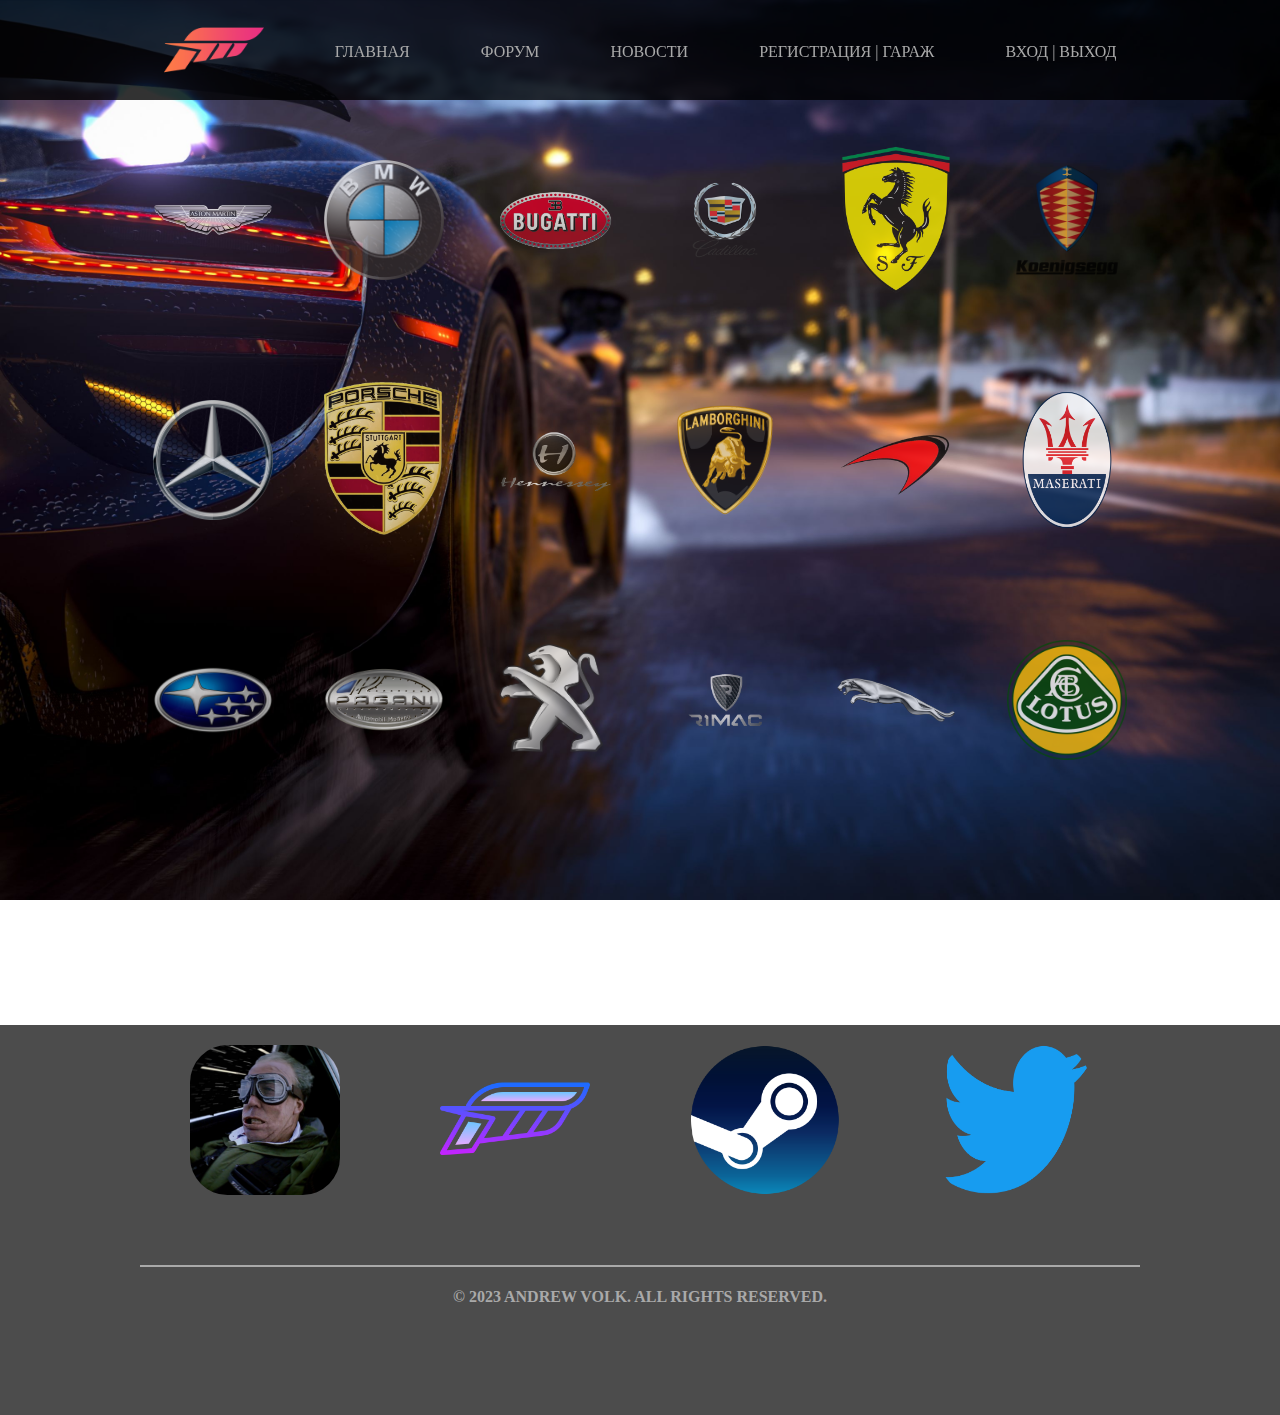
==== auto.html @ a8a1ef6e "add auto" ====
<!DOCTYPE html>
<html lang="en">
<head>
    <meta charset="UTF-8">
    <title>Главная страница</title>
    <link rel="stylesheet" href="./css/style.css">
</head>
<body>

      <div class="head">
        <div class="in_head">

          <div class="box_img_logo">
            <img src="./img/logo.png" alt="">
          </div>

            <a href="index.html">Главная</a>
            <a href="">Форум</a>
            <a href="news.html">Новости</a>
            <a href="">Регистрация | Гараж</a>
            <a href="">Вход | Выход</a>

        </div>
      </div>

<div class="page">
    <div class="in_page">

          <div class="box_brand">
            <div class="in_box_brand" enctype="multipart/form-data">
              <a href="#"></a>
              <img src="./img/brand/Aston_Martin.png" alt="">
            </div>
            <div class="text_box_brand">
              <p>Aston Martin</p>
            </div>
          </div>

          <div class="box_brand">
            <div class="in_box_brand" enctype="multipart/form-data">
              <a href="#"></a>
              <img src="./img/brand/bmw.png" alt="">
            </div>
            <div class="text_box_brand">
              <p>B M W</p>
            </div>
          </div>

          <div class="box_brand">
            <div class="in_box_brand" enctype="multipart/form-data">
              <a href="#"></a>
              <img src="./img/brand/bugatti.png" alt="">
            </div>
            <div class="text_box_brand">
              <p>Bugatti</p>
            </div>
          </div>

          <div class="box_brand">
            <div class="in_box_brand" enctype="multipart/form-data">
              <a href="#"></a>
              <img src="./img/brand/cadillac.png" alt="">
            </div>
            <div class="text_box_brand">
              <p>Cadillac</p>
            </div>
          </div>

          <div class="box_brand">
            <div class="in_box_brand" enctype="multipart/form-data">
              <a href="#"></a>
              <img src="./img/brand/ferrari.png" alt="">
            </div>
            <div class="text_box_brand">
              <p>Ferrari</p>
            </div>
          </div>

          <div class="box_brand">
            <div class="in_box_brand" enctype="multipart/form-data">
              <a href="#"></a>
              <img src="./img/brand/Koenigsegg.png" alt="">
            </div>
            <div class="text_box_brand">
              <p>Koenigsegg</p>
            </div>
          </div>

          <div class="box_brand">
            <div class="in_box_brand" enctype="multipart/form-data">
              <a href="#"></a>
              <img src="./img/brand/Mercedes.svg.png" alt="">
            </div>
            <div class="text_box_brand">
              <p>Mercedes-Benz</p>
            </div>
          </div>

          <div class="box_brand">
            <div class="in_box_brand" enctype="multipart/form-data">
              <a href="#"></a>
              <img src="./img/brand/porsche.png" alt="">
            </div>
            <div class="text_box_brand">
              <p>Porsche</p>
            </div>
          </div>

          <div class="box_brand">
            <div class="in_box_brand" enctype="multipart/form-data">
              <a href="#"></a>
              <img src="./img/brand/Hennessey.png" alt="">
            </div>
            <div class="text_box_brand">
              <p>Hennessey</p>
            </div>
          </div>

          <div class="box_brand">
            <div class="in_box_brand" enctype="multipart/form-data">
              <a href="#"></a>
              <img src="./img/brand/Lamborghini.png" alt="">
            </div>
            <div class="text_box_brand">
              <p>Lamborghini</p>
            </div>
          </div>

          <div class="box_brand">
            <div class="in_box_brand" enctype="multipart/form-data">
              <a href="#"></a>
              <img src="./img/brand/McLaren.png" alt="">
            </div>
            <div class="text_box_brand">
              <p>McLaren</p>
            </div>
          </div>

          <div class="box_brand">
            <div class="in_box_brand" enctype="multipart/form-data">
              <a href="#"></a>
              <img src="./img/brand/Maserati.png" alt="">
            </div>
            <div class="text_box_brand">
              <p>Maserati</p>
            </div>
          </div>

          <div class="box_brand">
            <div class="in_box_brand" enctype="multipart/form-data">
              <a href="#"></a>
              <img src="./img/brand/Subaru.png" alt="">
            </div>
            <div class="text_box_brand">
              <p>Subaru</p>
            </div>
          </div>

          <div class="box_brand">
            <div class="in_box_brand" enctype="multipart/form-data">
              <a href="#"></a>
              <img src="./img/brand/Pagani.png" alt="">
            </div>
            <div class="text_box_brand">
              <p>Pagani</p>
            </div>
          </div>

          <div class="box_brand">
            <div class="in_box_brand" enctype="multipart/form-data">
              <a href="#"></a>
              <img src="./img/brand/Peugeot.png" alt="">
            </div>
            <div class="text_box_brand">
              <p>Peugeot</p>
            </div>
          </div>

          <div class="box_brand">
            <div class="in_box_brand" enctype="multipart/form-data">
              <a href="#"></a>
              <img src="./img/brand/Rimac.png" alt="">
            </div>
            <div class="text_box_brand">
              <p>Rimac</p>
            </div>
          </div>

          <div class="box_brand">
            <div class="in_box_brand" enctype="multipart/form-data">
              <a href="#"></a>
              <img src="./img/brand/Jaguar.png" alt="">
            </div>
            <div class="text_box_brand">
              <p>Jaguar</p>
            </div>
          </div>

          <div class="box_brand">
            <div class="in_box_brand" enctype="multipart/form-data">
              <a href="#"></a>
              <img src="./img/brand/lotus.png" alt="">
            </div>
            <div class="text_box_brand">
              <p>Lotus</p>
            </div>
          </div>

    </div>
</div>

<div class="footer">

  <div class="in_footer">

    <div class="box_footer">
      <div class="in_box_footer">
        <a href=""></a>
        <img src="./img/partner/Armroker2.jpg" alt="">
      </div>
      <div class="text_box_footer">
        <p>Armroker2</p>
      </div>
    </div>

    <div class="box_footer">
      <div class="in_box_footer">
        <a href=""></a>
        <img src="./img/partner/forza_net.png" alt="">
      </div>
      <div class="text_box_footer">
        <p>Forza net</p>
      </div>
    </div>

    <div class="box_footer">
      <div class="in_box_footer">
        <a href=""></a>
        <img src="./img/partner/steam_logo.png" alt="">
      </div>
      <div class="text_box_footer">
        <p>Steam</p>
      </div>
    </div>

    <div class="box_footer">
      <div class="in_box_footer">
        <a href=""></a>
        <img src="./img/partner/twitter_logo.png" alt="">
      </div>
      <div class="text_box_footer">
        <p>Twitter</p>
      </div>
    </div>

    <div class="in_in_footer">
      <h4>© 2023 Andrew Volk. All Rights Reserved.</h4>
    </div>

  </div>
</div>

</body>
</html>
---- css/style.css ----
* {
  box-sizing: border-box;
}

a {
  text-decoration: none;
}
body {
  margin: 0px;
  padding: 0px;
  background-image: url('../img/wallpaper.jpg');
  background-repeat: no-repeat;
  background-position: center center;
  background-size: cover;
  background-attachment: fixed;
}

.head {
  height: 100px;
  position: sticky;
  top: 0;
  z-index: 9;
  background-color: rgba(0, 0, 0, 0.8);
  margin-bottom: 25px;
}

.in_head {
  width: 80%;
  display: flex;
  flex-wrap: nowrap;
  justify-content: space-around;
  align-items: center;
  margin: 0 auto;
  min-height: 100px;
}

.in_head a {
  text-decoration: none;
  text-transform: uppercase;
  color: rgba(169, 169, 169, 1);
  transition: all .9s ease;
}

.in_head a:hover {
  color: rgba(255,255,255,1);
  text-shadow: grey 1px 1px, grey 1px 1px, grey -1px -1px, grey -1px -1px;
  transform: scale(1.1);
}


.box_img_logo img {
  height: 100px;
}

/* page */

.page {
  min-height: 100vh;
}

.in_page {
  width: 80%;
  display: flex;
  flex-wrap: wrap;
  justify-content: space-around;
  align-items: center;
  margin: 0 auto;
}

/* INDEX */

.in_section {
  text-decoration: none;
}

.in_section section {
  display: flex;
  flex-wrap: nowrap;
  justify-content: space-around;
  align-items: center;
  border-radius: 20px;
  filter: opacity(0.6);
  height: 150px;
  margin: 50px auto;
  width: 100%;
  overflow: hidden;
  border: 2px solid DarkGray;
  text-decoration: none;
  text-transform: uppercase;
  color: rgba(169, 169, 169, 0);
  transition: all .9s ease;
}

.in_section section:hover {
  color: rgba(255,255,255,1);
  box-shadow: 0px 0px 5px 5px rgba(169, 169, 169, 0.5);
  filter: opacity(1);
  text-shadow: grey 1px 1px, grey 1px 1px, grey -1px -1px, grey -1px -1px;
}

.in_section_div {
  display: flex;
  flex-wrap: nowrap;
  justify-content: space-around;
  align-items: center;
  height: 40px;
  width: 60%;
  background-image: url('../img/wallpaper.jpg');
  background-repeat: no-repeat;
  background-position: center center;
  background-size: cover;
  background-attachment: fixed;
  position: absolute;
  border-radius: 10px;
  border: 2px solid DarkGray;
}


/* FOOTER */


.footer {
  background-color: rgba(0, 0, 0, 0.7);
}

.in_footer {
  min-height: 100px;
  max-width: 1000px;
  display: flex;
  flex-wrap: wrap;
  justify-content: space-around;
  align-items: center;
  margin: 0 auto;
}

.box_footer {
  height: 200px;
  width: 150px;
  margin: 20px;
  display: flex;
  flex-wrap: wrap;
  justify-content: space-around;
  align-items: center;
  text-align: center;
}

.in_box_footer {
  height: 150px;
  width: 150px;
}

.in_box_footer a {
  height: 150px;
  width: 150px;
  border-radius: 25%;
  position: absolute;
}

.in_box_footer img {
  height: 150px;
  width: 150px;
  border-radius: 25%;
}

.text_box_footer p {
  height: 50px;
  width: 150px;
}

.box_footer {
  color: rgba(0, 0, 0, 0);
}

.box_footer:hover {
  color: rgba(169, 169, 169, 1);
  text-shadow: grey 1px 1px, grey 1px 1px, grey -1px -1px, grey -1px -1px;
  transition: all .9s ease;
  transform: scale(1.05);
}

.box_footer:active {
  color: rgba(255, 255, 255, 1);
  transition: all .9s ease;
}

.in_in_footer {
  border-top: 2px solid DarkGray;
  width: 100%;
  text-transform: uppercase;
  color: rgba(169, 169, 169, 1);
  transition: all .9s ease;
  height: 150px;
  text-align: center;
}


/* NEWS */

/* categories */

.categories {
  margin: 0 auto;
  width: 80%;
  display: flex;
  flex-wrap: nowrap;
  justify-content: space-around;
  align-items: center;
}

.categories a {
  text-transform: uppercase;
  color: rgba(169, 169, 169, 1);
  transition: all .9s ease;
}

.categories a:hover {
  color: rgba(255,255,255,1);
  text-shadow: grey 1px 1px, grey 1px 1px, grey -1px -1px, grey -1px -1px;
  transform: scale(1.1);
}

.box_news_img {
  height: 200px;
  width: 500px;
  display: flex;
  flex-wrap: wrap;
  justify-content: center;
  align-items: center;
  overflow: hidden;
  border-radius: 20px;
  border: 2px solid DarkGray;

}

.box_news {
  display: flex;
  flex-wrap: wrap;
  justify-content: space-around;
  align-items: center;
  filter: opacity(0.8);
  text-transform: uppercase;
  color: rgba(169, 169, 169, 0.8);
  transition: all .9s ease;
  text-decoration: none;
  margin: 20px auto;
}

.box_news:hover {
  filter: opacity(1);
  text-shadow: grey 1px 1px, grey 1px 1px, grey -1px -1px, grey -1px -1px;
  color: rgba(255,255,255,1);
  transform: scale(1.05);
s}

.box_news_text {
  height: 200px;
  width: 500px;
  text-align: center;
  background-color: rgba(0, 0, 0, 0.8);
  border-radius: 20px;
  border: 2px solid DarkGray;
}

.box_news_text_title {
  height: 50px;
  display: flex;
  flex-wrap: wrap;
  justify-content: space-around;
  align-items: center;
  font-size: 14px;
}

.box_news_text_content {
  height: 100px;
  display: flex;
  flex-wrap: wrap;
  justify-content: space-around;
  align-items: center;
  overflow: hidden;
  font-size: 12px;
}

.box_news_text_data_category {
  height: 50px;
  display: flex;
  flex-wrap: wrap;
  justify-content: space-around;
  align-items: center;
  font-size: 14px;
}


/* AUTO */


.box_brand {
  text-align: center;
  height: 200px;
  width: 150px;
  color: rgba(0, 0, 0, 0);
  filter: opacity(0.8);
  margin: 20px 10px;
}

.box_brand:hover {
  color: rgba(255,255,255,1);
  text-shadow: grey 1px 1px, grey 1px 1px, grey -1px -1px, grey -1px -1px;
  transform: scale(1.3);
  transition: all .9s ease;
  filter: opacity(1);
}


.in_box_brand {
  display: flex;
  justify-content: space-around;
  align-items: center;
  height: 150px;
  width: 150px;
}

.text_box_brand {
  height: 50px;
  width: 150px;
}

.text_box_brand p {
  font-size: 22px;
}

.in_box_brand img {
  width: 80%;
  margin: 0 auto;
}

.in_box_brand a {
  height: 150px;
  width: 150px;
  position: absolute;
}
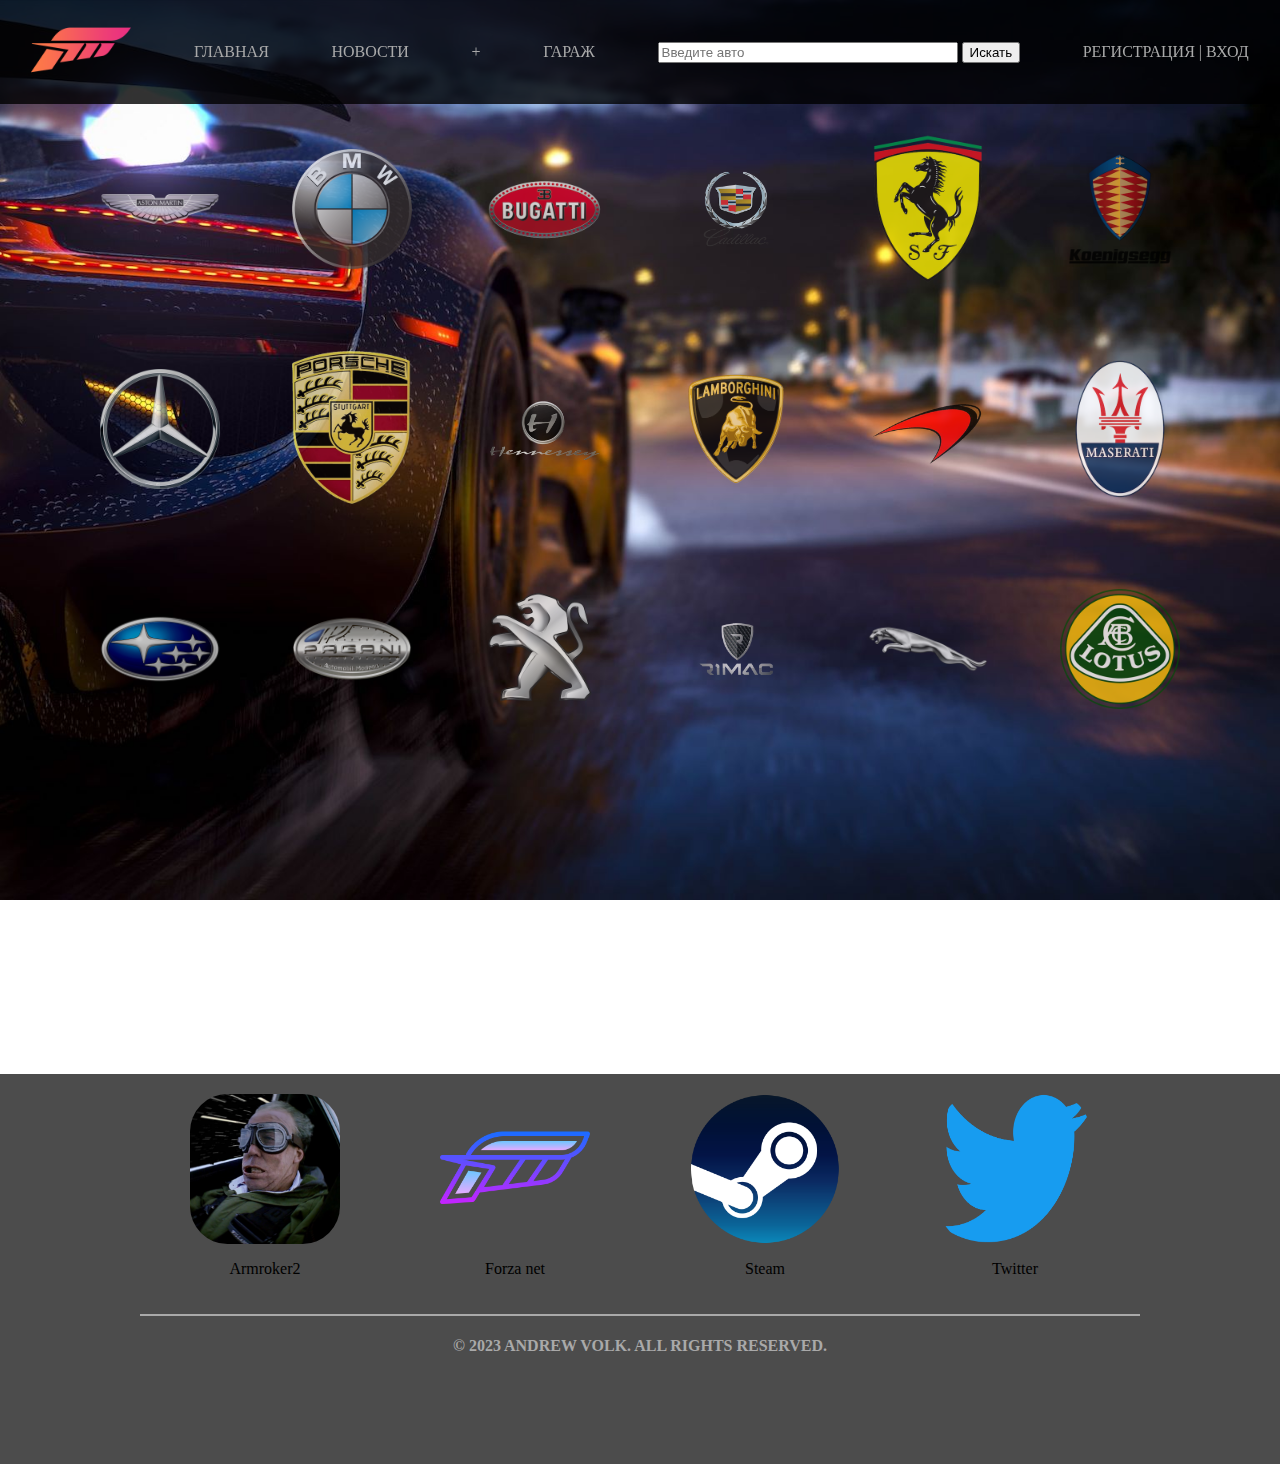
==== commit 630afcf1: "qwert" ====
--- a/auto.html
+++ b/auto.html
@@ -13,12 +13,19 @@
           <div class="box_img_logo">
             <img src="./img/logo.png" alt="">
           </div>
-
-            <a href="index.html">Главная</a>
-            <a href="">Форум</a>
-            <a href="news.html">Новости</a>
-            <a href="">Регистрация | Гараж</a>
-            <a href="">Вход | Выход</a>
+              <a href="index.html">Главная</a>
+              <a href="news.html">Новости</a>
+              <a href="news_create.html">+</a>
+              <a href="">Гараж</a>
+
+              <form>
+                <input type="text" name=text" placeholder="Введите авто" style="width:300px">
+                <input type="submit" name="submit" value="Искать">
+              </form>
+
+            <div>
+              <a href="register.html">Регистрация | Вход</a>
+            </div>
 
         </div>
       </div>
@@ -28,7 +35,7 @@
 
           <div class="box_brand">
             <div class="in_box_brand" enctype="multipart/form-data">
-              <a href="#"></a>
+              <a href="model.html"></a>
               <img src="./img/brand/Aston_Martin.png" alt="">
             </div>
             <div class="text_box_brand">
--- a/css/style.css
+++ b/css/style.css
@@ -5,6 +5,7 @@
 a {
   text-decoration: none;
 }
+
 body {
   margin: 0px;
   padding: 0px;
@@ -16,16 +17,15 @@
 }
 
 .head {
-  height: 100px;
+  min-height: 100px;
   position: sticky;
   top: 0;
   z-index: 9;
   background-color: rgba(0, 0, 0, 0.8);
-  margin-bottom: 25px;
+  margin-bottom: 20px;
 }
 
 .in_head {
-  width: 80%;
   display: flex;
   flex-wrap: nowrap;
   justify-content: space-around;
@@ -44,22 +44,23 @@
 .in_head a:hover {
   color: rgba(255,255,255,1);
   text-shadow: grey 1px 1px, grey 1px 1px, grey -1px -1px, grey -1px -1px;
-  transform: scale(1.1);
-}
-
+  transform: scale(1.2);
+}
 
 .box_img_logo img {
   height: 100px;
 }
 
-/* page */
+
+
+/* PAGE */
 
 .page {
   min-height: 100vh;
 }
 
 .in_page {
-  width: 80%;
+  width: 90%;
   display: flex;
   flex-wrap: wrap;
   justify-content: space-around;
@@ -79,16 +80,17 @@
   justify-content: space-around;
   align-items: center;
   border-radius: 20px;
-  filter: opacity(0.6);
+  filter: opacity(0.7);
   height: 150px;
-  margin: 50px auto;
+  margin: 20px auto;
   width: 100%;
   overflow: hidden;
   border: 2px solid DarkGray;
   text-decoration: none;
   text-transform: uppercase;
-  color: rgba(169, 169, 169, 0);
-  transition: all .9s ease;
+  color: rgba(169, 169, 169, 0.7);
+  transition: all .9s ease;
+  font-size: 14px;
 }
 
 .in_section section:hover {
@@ -96,6 +98,7 @@
   box-shadow: 0px 0px 5px 5px rgba(169, 169, 169, 0.5);
   filter: opacity(1);
   text-shadow: grey 1px 1px, grey 1px 1px, grey -1px -1px, grey -1px -1px;
+  transition: all 0.5 ease;
 }
 
 .in_section_div {
@@ -116,11 +119,11 @@
 }
 
 
+
 /* FOOTER */
-
-
 .footer {
   background-color: rgba(0, 0, 0, 0.7);
+  margin-top: 50px;
 }
 
 .in_footer {
@@ -165,10 +168,6 @@
 .text_box_footer p {
   height: 50px;
   width: 150px;
-}
-
-.box_footer {
-  color: rgba(0, 0, 0, 0);
 }
 
 .box_footer:hover {
@@ -292,14 +291,13 @@
 
 /* AUTO */
 
-
 .box_brand {
   text-align: center;
   height: 200px;
   width: 150px;
   color: rgba(0, 0, 0, 0);
   filter: opacity(0.8);
-  margin: 20px 10px;
+  margin: 10px 10px;
 }
 
 .box_brand:hover {
@@ -338,3 +336,334 @@
   width: 150px;
   position: absolute;
 }
+
+
+
+/* MODEL */
+
+.brand_model {
+  margin: 0 auto;
+  width: 100%;
+  display: flex;
+  flex-wrap: nowrap;
+  justify-content: space-around;
+  align-items: center;
+  font-size: 1.5em;
+  color: rgba(255,255,255,1);
+  text-shadow: grey 1px 1px, grey 1px 1px, grey -1px -1px, grey -1px -1px;
+}
+
+
+.model_box {
+    height: 200px;
+    width: 350px;
+    text-align: center;
+    background-color: rgba(0, 0, 0, 0.8);
+    border-radius: 20px;
+    border: 2px solid DarkGray;
+    filter: opacity(0.8);
+    text-transform: uppercase;
+    color: rgba(169, 169, 169, 0.8);
+    transition: all .9s ease;
+    margin: 10px 10px;
+    overflow: hidden;
+    position: relative;
+}
+
+.model_box img {
+  width: 100%;
+}
+
+.model_box h3 {
+    position: absolute;
+    top: 5px;
+    left: 20px;
+    border-bottom: 2px solid DarkGray;
+}
+
+.model_box h4 {
+    position: absolute;
+    bottom: 0px;
+    right: 20px;
+    border-top: 2px solid DarkGray;
+}
+
+.model_box:hover {
+  filter: opacity(1);
+  text-shadow: grey 1px 1px, grey 1px 1px, grey -1px -1px, grey -1px -1px;
+  color: rgba(255,255,255,1);
+  transform: scale(1.02);
+}
+
+
+/* CAR */
+
+.box_car {
+  width: 100%;
+  overflow: hidden;
+  color:white;
+}
+
+.box_car img {
+  width: 100%;
+}
+
+
+.options_car {
+  display: flex;
+  flex-wrap: wrap;
+  justify-content: space-around;
+  align-items: center;
+  color: white;
+  font-size: 20px;
+
+}
+
+.box_table {
+  display: flex;
+  flex-wrap: wrap;
+  justify-content: center;
+  align-items: center;
+  color: white;
+}
+
+.table {
+  height: 200px;
+  width: 400px;
+  margin: 10px;
+  display: flex;
+  flex-wrap: wrap;
+  justify-content: space-around;
+  align-items: center;
+  font-size: 16px;
+  text-align: left;
+  background-color: rgba(0, 0, 0, 0.8);
+  border-radius: 20px;
+  border: 2px solid DarkGray;
+}
+
+.table td {
+   padding-right: 10px;
+}
+
+.car_mini_block {
+    height: 40px;
+    width: 120px;
+    position: relative;
+    display: flex;
+    flex-wrap: no-wrap;
+    justify-content: space-around;
+    align-items: center;
+    border-radius: 5px;
+}
+
+.car_mini_block H4 {
+    position: absolute;
+    font-size: 18px;
+}
+
+.brand_model {
+    display: flex;
+    flex-wrap: no-wrap;
+    justify-content: space-around;
+    align-items: center;
+}
+
+
+/* REGISTER */
+
+.register {
+    display: flex;
+    flex-wrap: wrap;
+    justify-content: space-around;
+    align-items: center;
+}
+
+.register input {
+    width: 500px;
+    height: 30px;
+    margin: 20px 50px;
+    border-radius: 5px;
+    border: 2px solid DarkGray;
+}
+
+.register input:hover {
+  box-shadow: 0px 0px 5px 5px rgba(169, 169, 169, 0.5);
+  filter: opacity(1);
+  transition: all 0.5 ease;
+}
+
+
+
+/* MAP */
+
+.block_map img {
+    width: 100%;
+    border-radius: 10px;
+    border: 2px solid DarkGray;
+}
+
+
+/* NEWS DETAIL */
+
+.news_detail_img {
+    min-height: 200px;
+    width: 100%;
+    border: 2px solid DarkGray;
+    overflow: hidden;
+    display: flex;
+    flex-wrap: nowrap;
+    justify-content: space-around;
+    align-items: center;
+    border-radius: 20px;
+}
+
+.news_detail_img img {
+  width: 100%;
+
+}
+
+.news_detail_content {
+  border-radius: 20px;
+  min-height: 300px;
+  width: 100%;
+  border: 2px solid DarkGray;
+  background-color: rgba(0, 0, 0, 0.9);
+  color: rgba(169, 169, 169, 1);
+  position: relative;
+}
+
+
+.news_detail_content h1 {
+    top: 10px;
+    left: 30px;
+    border-bottom: 2px solid DarkGray;
+    position: absolute;
+}
+
+.news_detail_content h4 {
+    bottom: 10px;
+    right: 30px;
+    border-bottom: 2px solid DarkGray;
+    position: absolute;
+}
+
+.news_detail_content p {
+    padding: 100px 30px;
+}
+
+
+/* NEWS CREATE */
+
+.news_add {
+    display: flex;
+    flex-wrap: wrap;
+    justify-content: space-around;
+    align-items: center;
+}
+
+.news_add input {
+    width: 500px;
+    height: 30px;
+    margin: 20px 50px;
+    border-radius: 5px;
+    border: 2px solid DarkGray;
+    font-size: 16px;
+}
+
+.news_add input:hover {
+  box-shadow: 0px 0px 5px 5px rgba(169, 169, 169, 0.5);
+  filter: opacity(1);
+  transition: all 0.5 ease;
+}
+
+.news_add textarea {
+    width: 500px;
+    min-height: 200px;
+    margin: 20px 50px;
+    border-radius: 5px;
+    border: 2px solid DarkGray;
+    font-size: 16px;
+}
+
+.news_add textarea:hover {
+  box-shadow: 0px 0px 5px 5px rgba(169, 169, 169, 0.5);
+  filter: opacity(1);
+  transition: all 0.5 ease;
+}
+
+
+
+.field__wrapper:hover {
+  box-shadow: 0px 0px 5px 5px rgba(169, 169, 169, 0.5);
+  filter: opacity(1);
+  transition: all 0.5 ease;
+  border-radius: 10px;
+}
+
+.field__wrapper {
+  width: 500px;
+  position: relative;
+  margin: 20px 50px;
+  text-align: center;
+}
+
+.field__file {
+  visibility: hidden;
+  position: absolute;
+}
+
+.field__file-wrapper {
+  width: 100%;
+  display: flex;
+  align-items: center;
+}
+
+.field__file-fake {
+  height: 60px;
+  width: calc(100% - 130px);
+  display: flex;
+  align-items: center;
+  padding: 0 15px;
+  border: 2px solid DarkGray;
+  border-radius: 10px 0 0 10px;
+  border-right: none;
+  color: rgba(169, 169, 169, 1);
+  cursor: pointer;
+}
+
+.field__file-button {
+  width: 130px;
+  height: 60px;
+  background-color: rgba(0, 0, 0, 0.7);
+  color: rgba(169, 169, 169, 1);
+  fonat-size: 1.125rem;
+  display: flex;
+  align-items: center;
+  justify-content: center;
+  border-radius: 0 10px 10px 0;
+  cursor: cell;
+}
+
+
+.car_form {
+  height: 450px;
+  width: 250px;
+  margin: 2px;
+  display: flex;
+  flex-wrap: wrap;
+  justify-content: space-around;
+  align-items: center;
+  font-size: 16px;
+  text-align: left;
+  background-color: rgba(0, 0, 0, 0.7);
+  border-radius: 20px;
+  border: 2px solid DarkGray;
+
+}
+
+.car_form input {
+ margin: 5px 10px;
+ font-size: 14px;
+}
+
